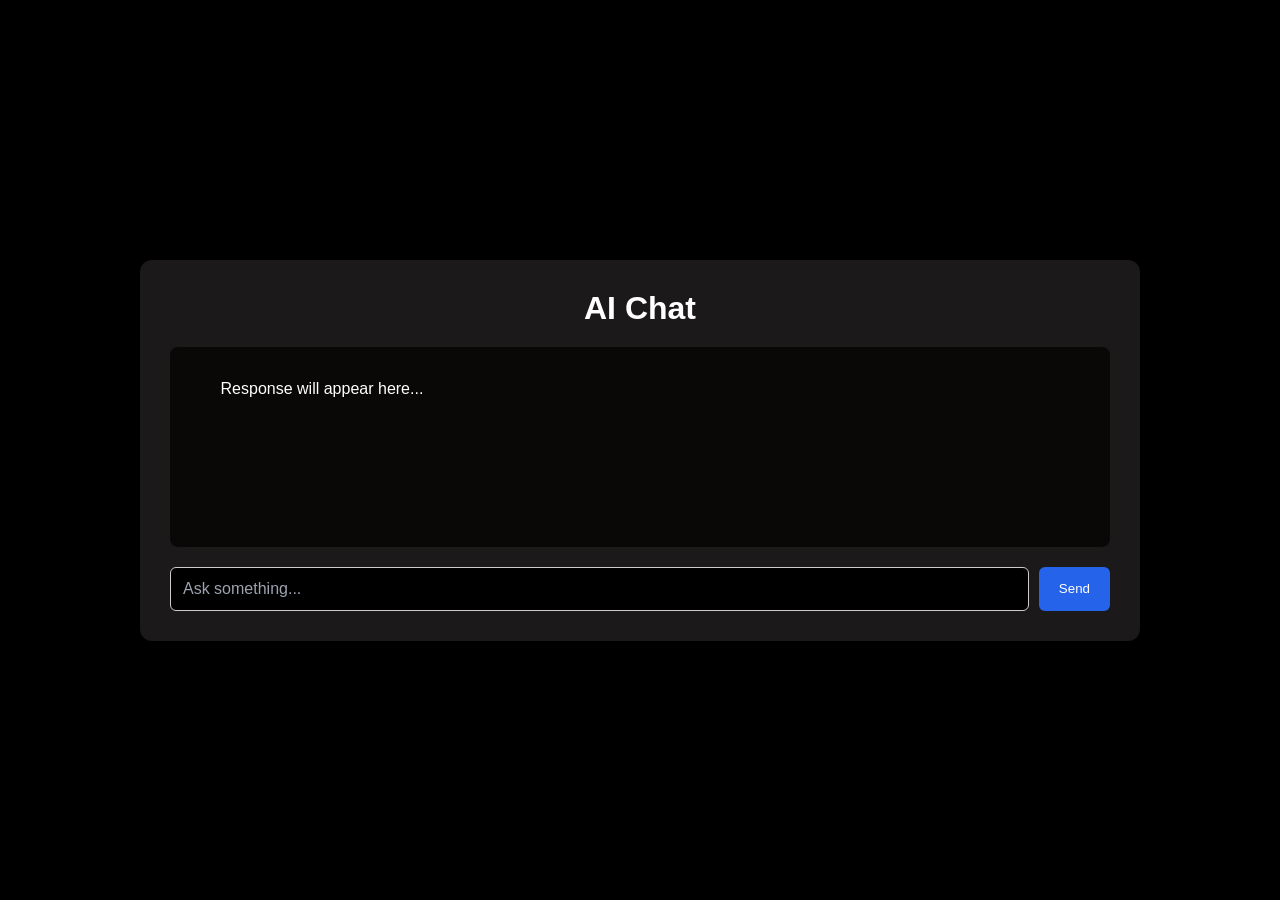
==== ChatBot/Frontend/index.html @ 733a368a "Basic java Based Chatbot" ====
<!DOCTYPE html>
<html lang="en">
<head>
    <meta charset="UTF-8">
    <meta name="viewport" content="width=device-width, initial-scale=1.0">
    <title>AI Chat App</title>
    <link rel="stylesheet" href="style.css">
</head>
<body>

<div class="container">
    <h1>AI Chat</h1>

    <div id="response" class="response">
        Response will appear here...
    </div>

    <div class="input-box">
        <input
            type="text"
            id="message"
            placeholder="Ask something..."
        />

        <button onclick="sendMessage()">Send</button>
    </div>
</div>

<script src="script.js"></script>
</body>
</html>
---- ChatBot/Frontend/style.css ----
* {
    margin: 0;
    padding: 0;
    box-sizing: border-box;
}

body {
    font-family: Arial, sans-serif;
    background: #000000;

    display: flex;
    justify-content: center;
    align-items: center;

    min-height: 100vh;
}

.container {
    width: 1000px;
    background: rgb(27, 25, 25);
    padding: 30px;
    border-radius: 12px;

    box-shadow: 0 5px 20px rgba(0, 0, 0, 0.15);
}

h1 {
    text-align: center;
    margin-bottom: 20px;
    color: #fff;
}

.response {
    min-height: 200px;
    padding: 15px;

    background: #0a0707;
    border-radius: 8px;

    margin-bottom: 20px;
    color: #fff;
    white-space: pre-wrap;
}

.input-box {
    display: flex;
    gap: 10px;
    color: #fff;
}

input {
    flex: 1;
    padding: 12px;
    color: #fff;
    background:#000;
    border: 1px solid #ccc;
    border-radius: 6px;
    
    font-size: 16px;
}
input::placeholder{
    color: #9ca3af;
}

button {
    padding: 12px 20px;

    border: none;
    border-radius: 6px;

    background: #2563eb;
    color: white;

    cursor: pointer;
}

button:hover {
    background: #1d4ed8;
    color:white;
}
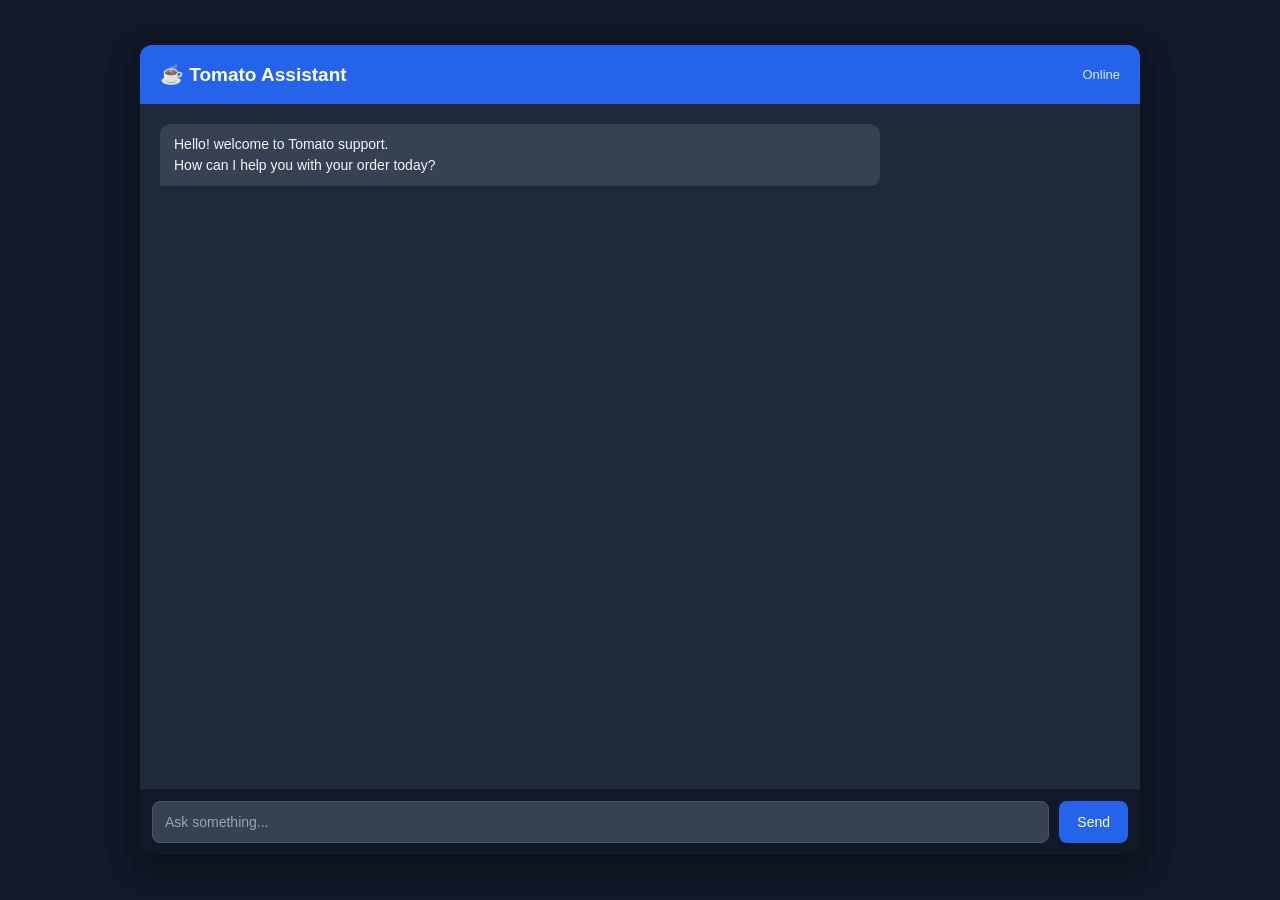
==== commit 9345a55c: "Customer Support ChatBot" ====
--- a/ChatBot/Frontend/index.html
+++ b/ChatBot/Frontend/index.html
@@ -3,29 +3,45 @@
 <head>
     <meta charset="UTF-8">
     <meta name="viewport" content="width=device-width, initial-scale=1.0">
-    <title>AI Chat App</title>
+
+    <title>Tomato</title>
+
     <link rel="stylesheet" href="style.css">
 </head>
+
 <body>
 
-<div class="container">
-    <h1>AI Chat</h1>
+<div class="chat-container">
 
-    <div id="response" class="response">
-        Response will appear here...
+    <div class="chat-header">
+        <h2>☕ Tomato Assistant</h2>
+        <span>Online</span>
     </div>
 
-    <div class="input-box">
+    <div class="chat-box" id="chatBox">
+
+        <div class="message bot">
+            Hello! welcome to Tomato support. <br> 
+            How can I help you with your order today?
+        </div>
+
+    </div>
+
+    <div class="input-area">
+
         <input
             type="text"
             id="message"
             placeholder="Ask something..."
-        />
+        >
 
         <button onclick="sendMessage()">Send</button>
+
     </div>
+
 </div>
 
 <script src="script.js"></script>
+
 </body>
 </html>
--- a/ChatBot/Frontend/style.css
+++ b/ChatBot/Frontend/style.css
@@ -6,75 +6,189 @@
 
 body {
     font-family: Arial, sans-serif;
-    background: #000000;
+
+    background: #111827;
+
+    height: 100vh;
 
     display: flex;
     justify-content: center;
     align-items: center;
-
-    min-height: 100vh;
 }
 
-.container {
-    width: 1000px;
-    background: rgb(27, 25, 25);
-    padding: 30px;
+
+/* Chat container */
+
+.chat-container {
+    width: 90vw;
+    max-width: 1000px;
+    height: 90vh;
+
+    background: #1f2937;
     border-radius: 12px;
+    overflow: hidden;
 
-    box-shadow: 0 5px 20px rgba(0, 0, 0, 0.15);
+    box-shadow: 0 10px 30px rgba(0, 0, 0, 0.4);
+
+    display: flex;
+    flex-direction: column;
 }
 
-h1 {
-    text-align: center;
-    margin-bottom: 20px;
-    color: #fff;
+/* Header */
+
+.chat-header {
+    background: #2563eb;
+
+    color: white;
+
+    padding: 18px 20px;
+
+    display: flex;
+    justify-content: space-between;
+    align-items: center;
 }
 
-.response {
-    min-height: 200px;
-    padding: 15px;
-
-    background: #0a0707;
-    border-radius: 8px;
-
-    margin-bottom: 20px;
-    color: #fff;
-    white-space: pre-wrap;
+.chat-header h2 {
+    font-size: 19px;
 }
 
-.input-box {
+.chat-header span {
+    font-size: 13px;
+
+    color: #dbeafe;
+}
+
+
+/* Chat messages */
+
+.chat-box {
+    flex: 1;
+
+    padding: 20px;
+
+    overflow-y: auto;
+}
+
+
+/* Message */
+
+.message {
+    max-width: 75%;
+
+    padding: 10px 14px;
+
+    margin-bottom: 12px;
+
+    border-radius: 10px;
+
+    font-size: 14px;
+
+    line-height: 1.5;
+}
+
+
+/* Bot */
+
+.bot {
+    background: #374151;
+
+    color: #f3f4f6;
+
+    border-bottom-left-radius: 2px;
+}
+
+
+/* User */
+
+.user {
+    background: #2563eb;
+
+    color: white;
+
+    margin-left: auto;
+
+    border-bottom-right-radius: 2px;
+}
+
+
+/* Input area */
+
+.input-area {
+    padding: 12px;
+
+    background: #111827;
+
     display: flex;
+
     gap: 10px;
-    color: #fff;
 }
+
+
+/* Input */
 
 input {
     flex: 1;
+
+    background: #374151;
+
+    color: white;
+
+    border: 1px solid #4b5563;
+
+    outline: none;
+
     padding: 12px;
-    color: #fff;
-    background:#000;
-    border: 1px solid #ccc;
-    border-radius: 6px;
-    
-    font-size: 16px;
+
+    border-radius: 8px;
+
+    font-size: 14px;
 }
-input::placeholder{
+
+input::placeholder {
     color: #9ca3af;
 }
 
+input:focus {
+    border-color: #3b82f6;
+}
+
+
+/* Button */
+
 button {
-    padding: 12px 20px;
+    background: #2563eb;
+
+    color: white;
 
     border: none;
-    border-radius: 6px;
 
-    background: #2563eb;
-    color: white;
+    padding: 0 18px;
+
+    border-radius: 8px;
 
     cursor: pointer;
+
+    font-size: 14px;
 }
 
 button:hover {
     background: #1d4ed8;
-    color:white;
-}+}
+
+button:disabled {
+    background: #4b5563;
+
+    cursor: not-allowed;
+}
+
+
+/* Mobile */
+
+@media (max-width: 500px) {
+
+    .chat-container {
+        width: 95%;
+        height: 90vh;
+    }
+}
+
